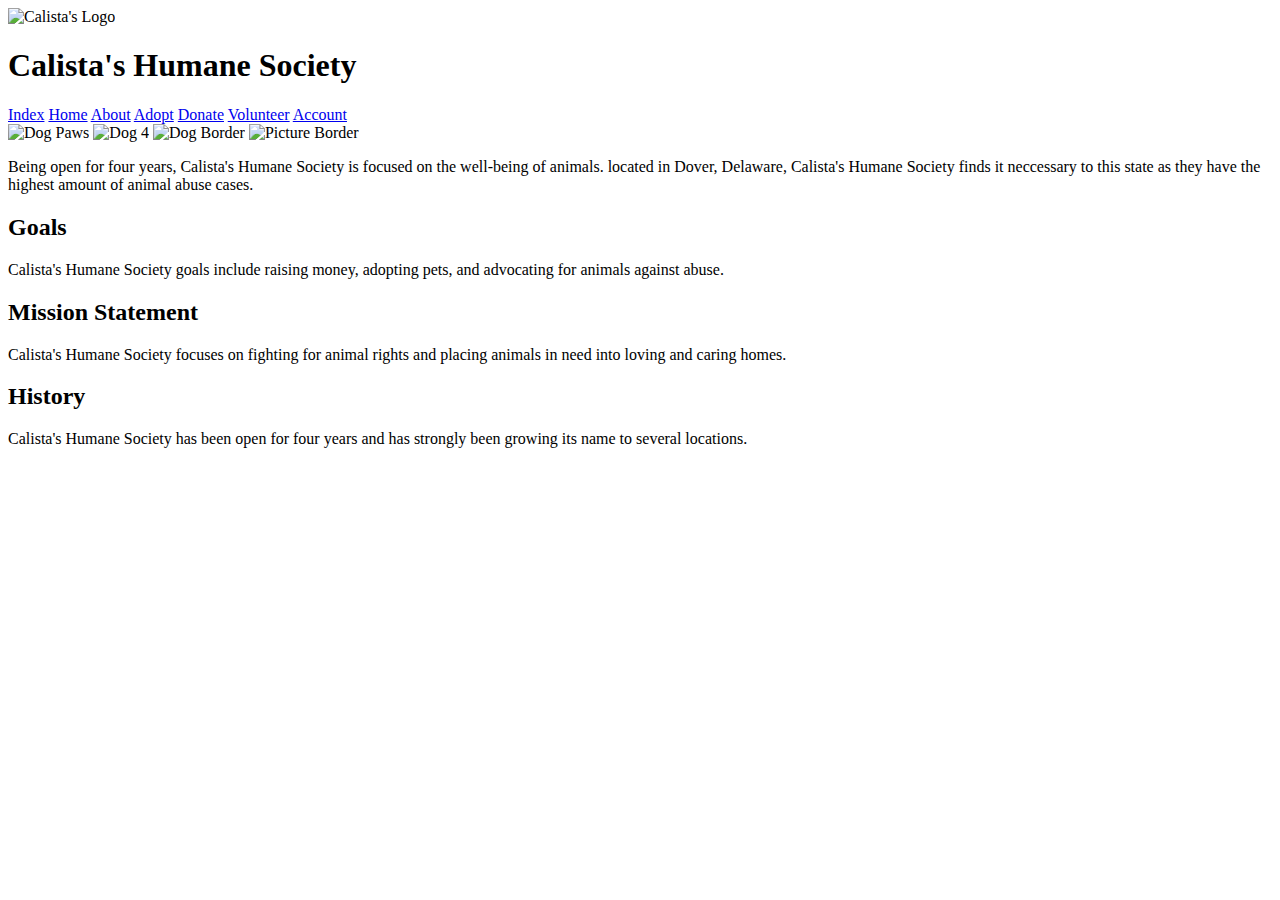
==== about.html @ 09af6541 "The Code" ====
<!DOCTYPE html>
<html lang="en">
<head>
    <meta charset="UTF-8">
    <meta http-equiv="X-UA-Compatible" content="IE=edge">
    <meta name="viewport" content="width=device-width, initial-scale=1.0">
    <title>Calista's Humane Society</title>
    <link rel="stylesheet" href="styles.css">
</head>
<header>
    <img src="images/Untitled design.svg" alt="Calista's Logo">
    <h1>Calista's Humane Society</h1>
    <nav>
        <a href="index.html" class="index">Index</a>
        <a href="home.html" class="home">Home</a>
        <a href="about.html" class="about">About</a>
        <a href="adopt.html" class="adopt">Adopt</a>
        <a href="donate.html" class="donate">Donate</a>
        <a href="volunteer.html" class="volunteer">Volunteer</a>
        <a href="account.html" class="account">Account</a>
    </nav>
</header>
    <section class="about">
        <img src="images/Untitled design (4).svg" alt="Dog Paws">
        <img src="images/Untitled design (5).svg" alt="Dog 4">
        <img src="images/Untitled design (4).svg" alt="Dog Border">
        <img src="images/Untitled (250 × 250 px).svg" alt="Picture Border">
        <p>Being open for four years, Calista's Humane Society is focused on the well-being of animals. located in Dover, Delaware, Calista's Humane Society finds it neccessary to this state as they have the highest amount of animal abuse cases.</p>
        <h2>Goals</h2>
        <p>Calista's Humane Society goals include raising money, adopting pets, and advocating for animals against abuse.</p>
        <h2>Mission Statement</h2>
        <p>Calista's Humane Society focuses on fighting for animal rights and placing animals in need into loving and caring homes.</p>
        <h2>History</h2>
        <p>Calista's Humane Society has been open for four years and has strongly been growing its name to several locations.</p>
    </section>
</html>
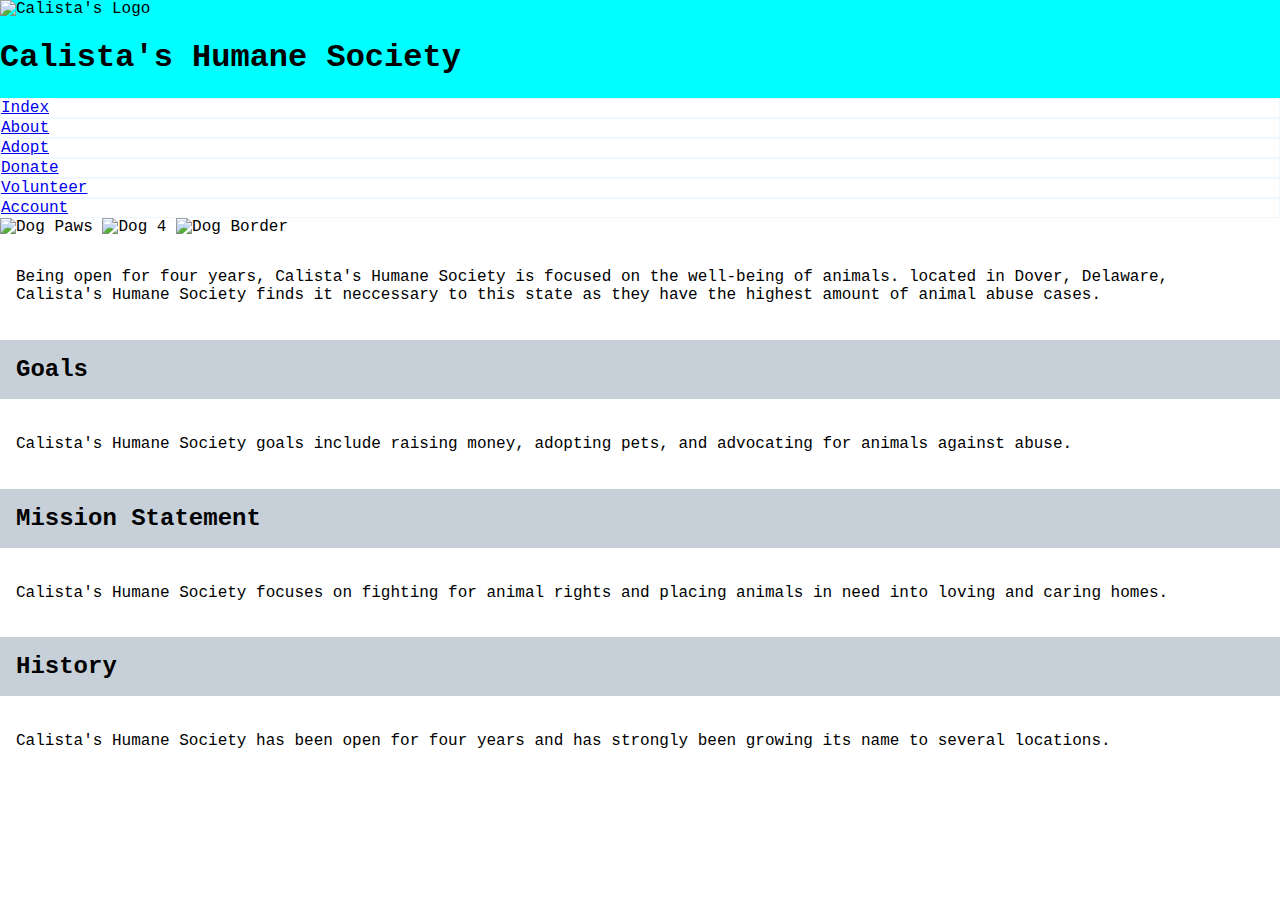
==== commit 14bd5756: "The Code" ====
--- a/about.html
+++ b/about.html
@@ -12,7 +12,6 @@
     <h1>Calista's Humane Society</h1>
     <nav>
         <a href="index.html" class="index">Index</a>
-        <a href="home.html" class="home">Home</a>
         <a href="about.html" class="about">About</a>
         <a href="adopt.html" class="adopt">Adopt</a>
         <a href="donate.html" class="donate">Donate</a>
@@ -24,13 +23,12 @@
         <img src="images/Untitled design (4).svg" alt="Dog Paws">
         <img src="images/Untitled design (5).svg" alt="Dog 4">
         <img src="images/Untitled design (4).svg" alt="Dog Border">
-        <img src="images/Untitled (250 × 250 px).svg" alt="Picture Border">
-        <p>Being open for four years, Calista's Humane Society is focused on the well-being of animals. located in Dover, Delaware, Calista's Humane Society finds it neccessary to this state as they have the highest amount of animal abuse cases.</p>
-        <h2>Goals</h2>
+        <p class="border">Being open for four years, Calista's Humane Society is focused on the well-being of animals. located in Dover, Delaware, Calista's Humane Society finds it neccessary to this state as they have the highest amount of animal abuse cases.</p>
+        <h2 class="grey">Goals</h2>
         <p>Calista's Humane Society goals include raising money, adopting pets, and advocating for animals against abuse.</p>
-        <h2>Mission Statement</h2>
+        <h2 class="grey">Mission Statement</h2>
         <p>Calista's Humane Society focuses on fighting for animal rights and placing animals in need into loving and caring homes.</p>
-        <h2>History</h2>
+        <h2 class="grey">History</h2>
         <p>Calista's Humane Society has been open for four years and has strongly been growing its name to several locations.</p>
     </section>
 </html>--- a/styles.css
+++ b/styles.css
@@ -0,0 +1,66 @@
+body{
+    margin: 0;
+    font-family:'Courier New', Courier, monospace;
+}
+header{
+    background-color: aqua;
+}
+nav{
+    background-color: white;
+}
+p{
+    padding: 1rem;
+}
+h2{
+    padding: 1rem;
+}
+.grey{
+    background-color: #c7d0d8;
+}
+.fancy::before, .fancy::after{
+    position: absolute;
+    content: url(images/Border.svg);
+    transform: scale(1);
+    width: 2rem;
+    height: 2rem;
+}
+.fancy::before{
+    top: -1rem;
+    left: 0.5rem;
+}
+.fancy::after{
+    transform: rotate(180deg);
+    bottom: -0.5rem;
+    right: 0.5rem;
+}
+.fancy{
+    position: relative;
+}
+nav>a{
+    display: block;
+    background-color: white;
+    border:1px solid aliceblue ;
+
+}
+nav>a:hover{
+    background-color:aliceblue;
+}
+.border::before, .border::after{
+    position: absolute;
+    content: url(images/Border.svg);
+    transform: scale(1);
+    width: 2rem;
+    height: 2rem;
+}
+.border::before{
+    top: -1rem;
+    left: 0.5rem;
+}
+.border::after{
+    transform: rotate(180deg);
+    bottom: -0.5rem;
+    right: 0.5rem;
+}
+.border{
+    position: relative;
+}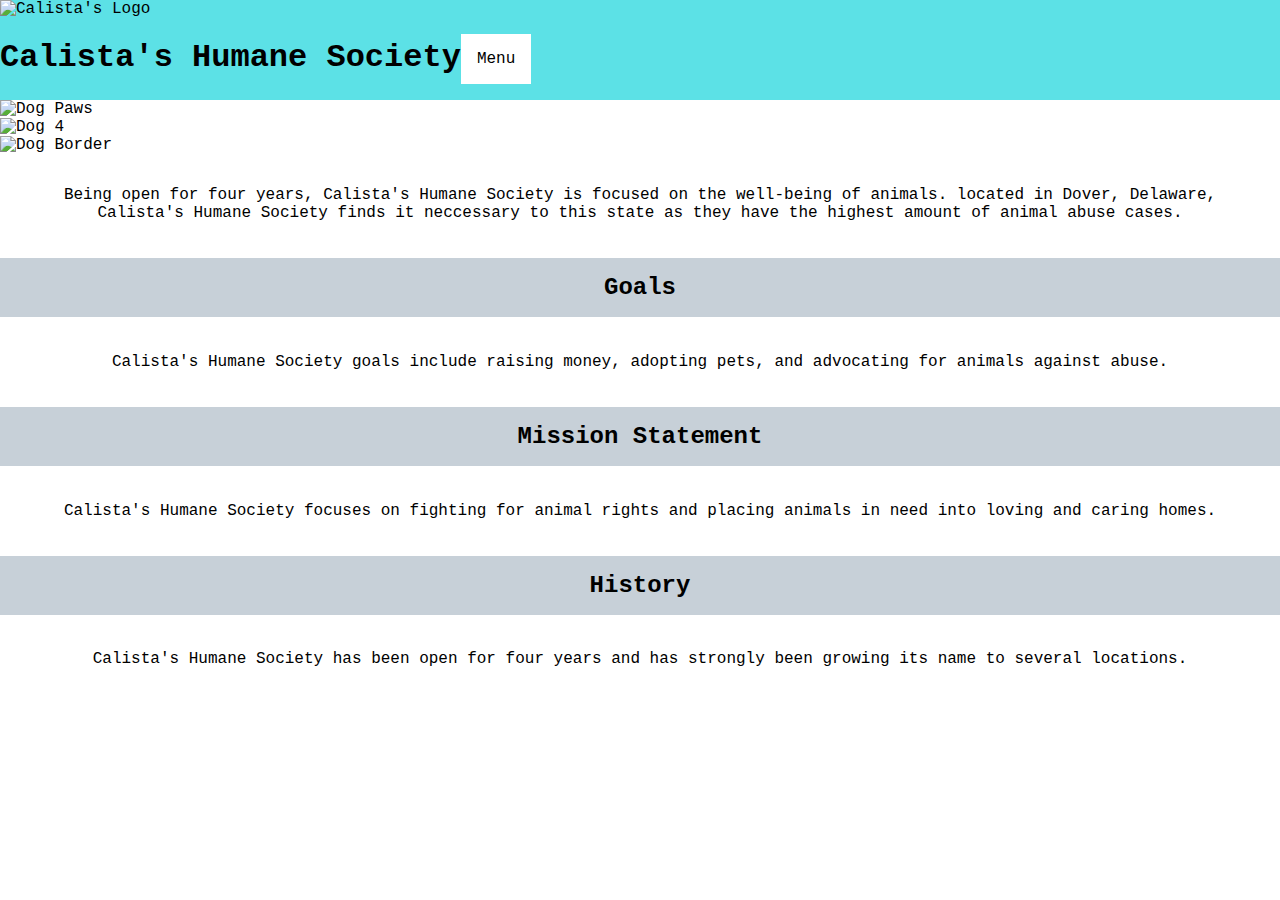
==== commit e0e581f3: "The Code" ====
--- a/about.html
+++ b/about.html
@@ -1,6 +1,7 @@
 <!DOCTYPE html>
 <html lang="en">
 <head>
+    <script src="scripts.js"></script>
     <meta charset="UTF-8">
     <meta http-equiv="X-UA-Compatible" content="IE=edge">
     <meta name="viewport" content="width=device-width, initial-scale=1.0">
@@ -10,18 +11,19 @@
 <header>
     <img src="images/Untitled design.svg" alt="Calista's Logo">
     <h1>Calista's Humane Society</h1>
-    <nav>
-        <a href="index.html" class="index">Index</a>
-        <a href="about.html" class="about">About</a>
-        <a href="adopt.html" class="adopt">Adopt</a>
-        <a href="donate.html" class="donate">Donate</a>
-        <a href="volunteer.html" class="volunteer">Volunteer</a>
-        <a href="account.html" class="account">Account</a>
+    <p onclick="toggleNav()" >Menu</p>
+    <nav class="toggle-nav">
+    <a href="index.html" class="index">Index</a>
+    <a href="about.html" class="about">About</a>
+    <a href="adopt.html" class="adopt">Adopt</a>
+    <a href="donate.html" class="donate">Donate</a>
+    <a href="volunteer.html" class="volunteer">Volunteer</a>
+    <a href="account.html" class="account">Account</a>
     </nav>
 </header>
     <section class="about">
         <img src="images/Untitled design (4).svg" alt="Dog Paws">
-        <img src="images/Untitled design (5).svg" alt="Dog 4">
+        <img src="images/Untitled design (5).svg" alt="Dog 4" class="pup">
         <img src="images/Untitled design (4).svg" alt="Dog Border">
         <p class="border">Being open for four years, Calista's Humane Society is focused on the well-being of animals. located in Dover, Delaware, Calista's Humane Society finds it neccessary to this state as they have the highest amount of animal abuse cases.</p>
         <h2 class="grey">Goals</h2>
--- a/styles.css
+++ b/styles.css
@@ -3,19 +3,38 @@
     font-family:'Courier New', Courier, monospace;
 }
 header{
-    background-color: aqua;
+    background-color: #5ce1e6;
+    display: flex;
+    position: relative;
+    flex-wrap: wrap;
+}
+header>img{
+    flex-basis: 100%;
+}
+header>p{
+    padding: 1rem;
+    background-color: white;
 }
 nav{
     background-color: white;
+    position: absolute;
+    bottom:-7rem;
+    right:-0.5rem;
+    display: none;
+}
+nav.show{
+    display: block;
 }
 p{
     padding: 1rem;
+    text-align: center;
 }
 h2{
     padding: 1rem;
 }
 .grey{
     background-color: #c7d0d8;
+    text-align: center;
 }
 .fancy::before, .fancy::after{
     position: absolute;
@@ -39,8 +58,8 @@
 nav>a{
     display: block;
     background-color: white;
-    border:1px solid aliceblue ;
-
+    border:1px solid aliceblue;
+    padding: 1rem;
 }
 nav>a:hover{
     background-color:aliceblue;
@@ -63,4 +82,14 @@
 }
 .border{
     position: relative;
+}
+.sidebyside{
+   width: 48%;
+}
+.pup{
+ display: block;
+ margin: auto;
+}
+img{
+    max-width: 100%;
 }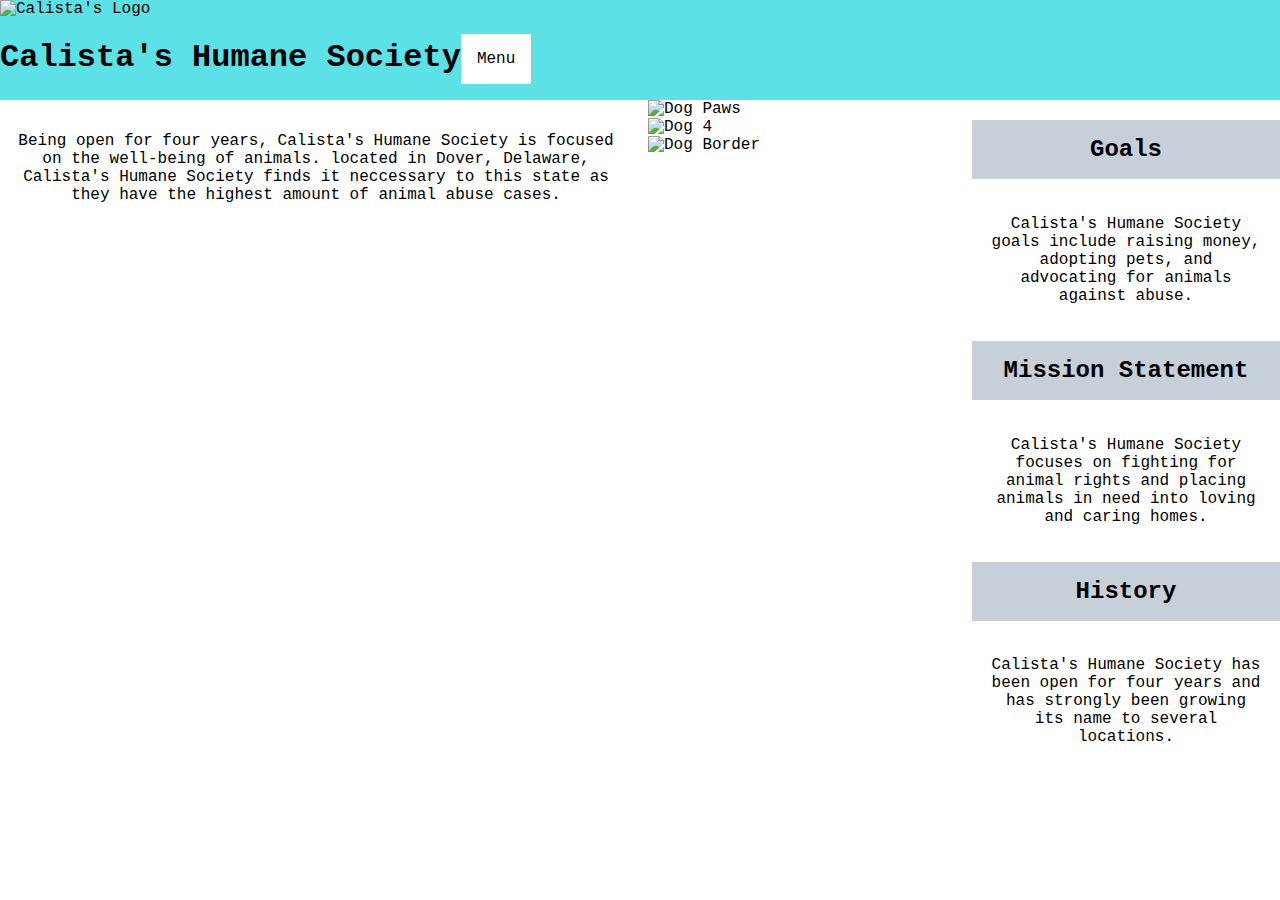
==== commit 8c00b0ae: "The Code" ====
--- a/about.html
+++ b/about.html
@@ -22,15 +22,19 @@
     </nav>
 </header>
     <section class="about">
+    <div class="aboutpage">
         <img src="images/Untitled design (4).svg" alt="Dog Paws">
         <img src="images/Untitled design (5).svg" alt="Dog 4" class="pup">
         <img src="images/Untitled design (4).svg" alt="Dog Border">
-        <p class="border">Being open for four years, Calista's Humane Society is focused on the well-being of animals. located in Dover, Delaware, Calista's Humane Society finds it neccessary to this state as they have the highest amount of animal abuse cases.</p>
+    </div>
+        <p class="border description">Being open for four years, Calista's Humane Society is focused on the well-being of animals. located in Dover, Delaware, Calista's Humane Society finds it neccessary to this state as they have the highest amount of animal abuse cases.</p>
+    <div class="goals">
         <h2 class="grey">Goals</h2>
         <p>Calista's Humane Society goals include raising money, adopting pets, and advocating for animals against abuse.</p>
         <h2 class="grey">Mission Statement</h2>
         <p>Calista's Humane Society focuses on fighting for animal rights and placing animals in need into loving and caring homes.</p>
         <h2 class="grey">History</h2>
         <p>Calista's Humane Society has been open for four years and has strongly been growing its name to several locations.</p>
+    </div>
     </section>
 </html>--- a/styles.css
+++ b/styles.css
@@ -92,4 +92,65 @@
 }
 img{
     max-width: 100%;
+}
+@media (min-width:700px){
+    section{
+        display: grid; 
+        grid-template-columns: 1fr 1fr 1fr 1fr;
+        gap: 1rem;
+    }
+    .homeabout{
+        grid-area: 2/2/3/4;
+    }
+    .sidebyside{
+        width: 100%;
+    }
+    .homecontact{
+        grid-area: 1/4/3/5;
+    }
+    .aboutpage{
+        grid-area: 1/3/2/4 ;
+    }
+    .goals{
+        grid-area: 1/4/4/5;
+    }
+    .description{
+        grid-area: 1/1/2/3;
+    }
+    .blue{
+        grid-area: 1/3/4/5;
+    }
+    .paw{
+        grid-area: 1/1/2/1 ;
+    }
+    .bone{
+        grid-area: 2/1/3/2;
+    }
+    .donation{
+        grid-area: 1/1/3/2;
+    }
+    .puppy{
+        grid-area: 1/3/3/4;
+    }
+    .runningdog{
+        grid-area:1/2/3/3;
+    }
+    .volunteering{
+        grid-area: 1/1/3/2;
+    }
+    .eventplanning{
+        grid-area: 1/4/3/5;
+    }
+    .handandheart{
+        grid-area: 1/2/3/4;
+    }
+    .accountsettings{
+        grid-area: 1/4/3/5;
+    }
+    .sidebar{
+        grid-area: 1/3/3/4;
+    }
+    .owner{
+        grid-area: 1/1/3/3;
+    }
 }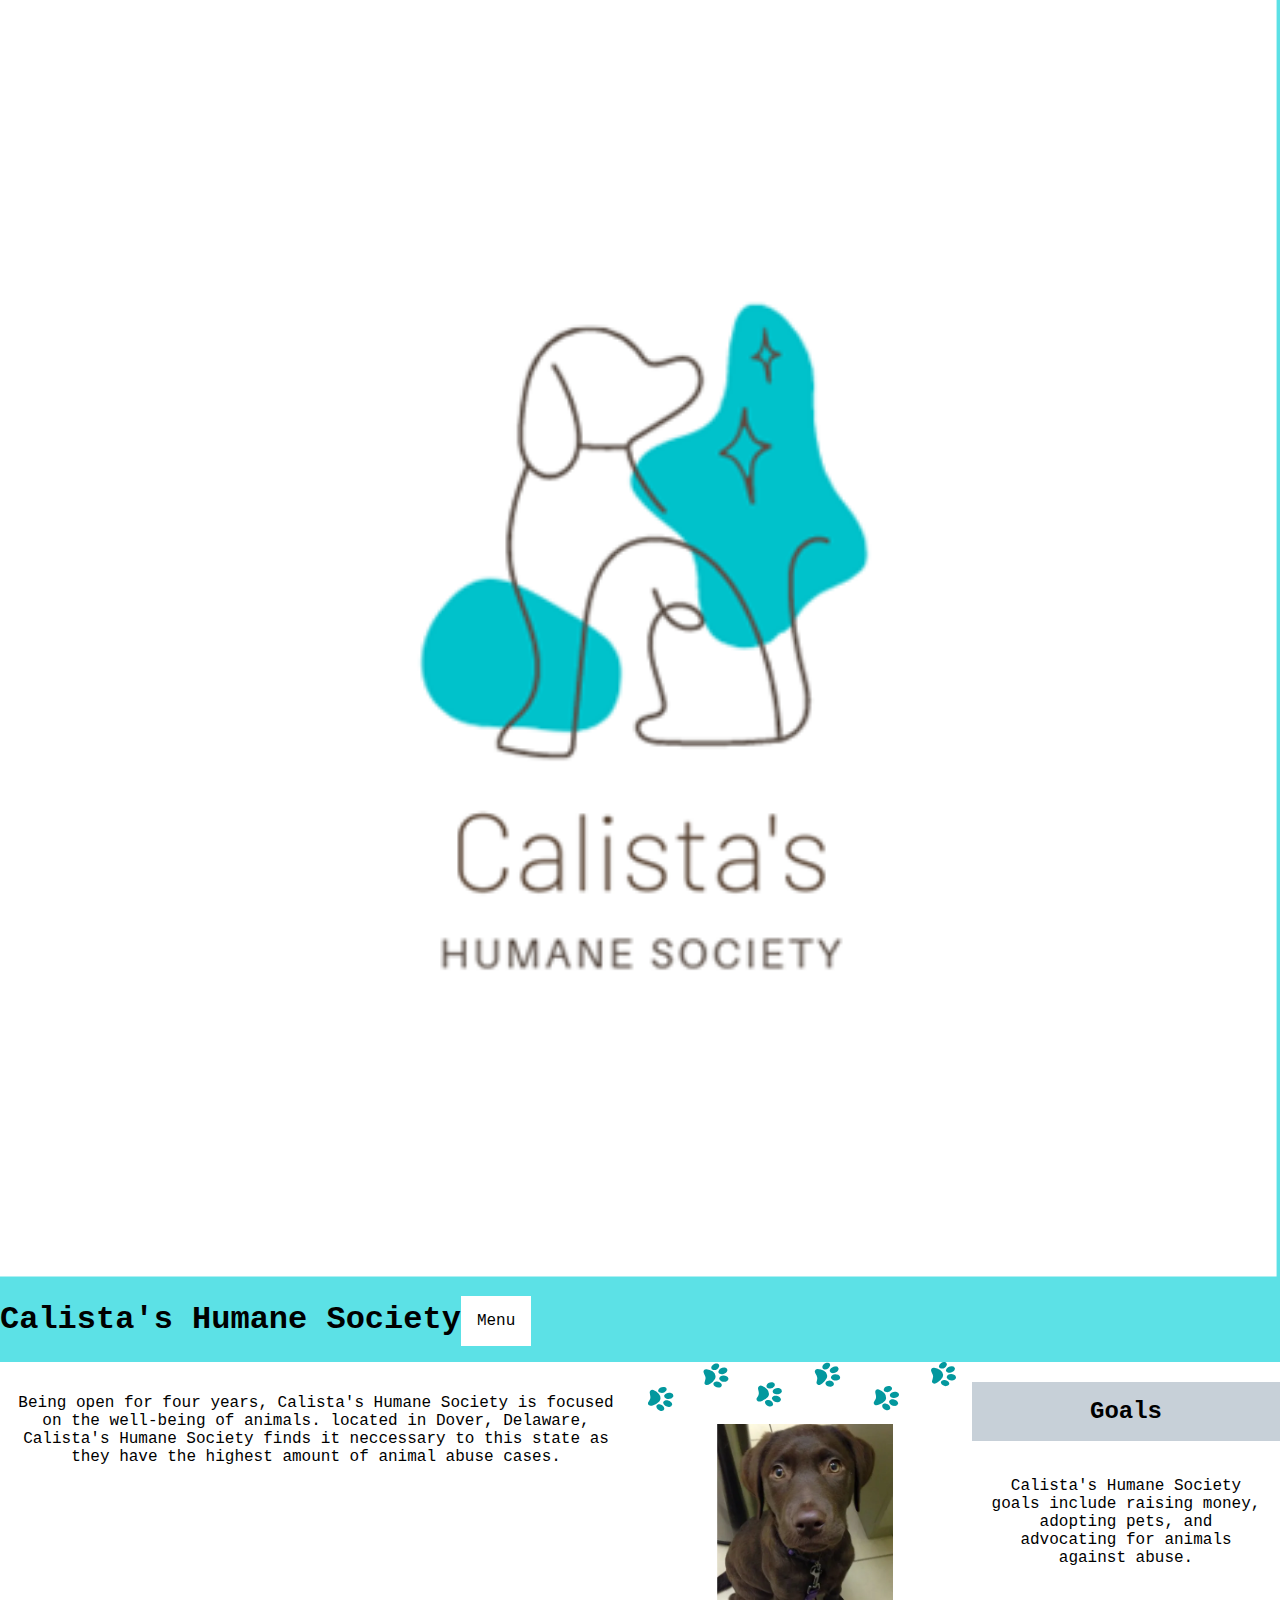
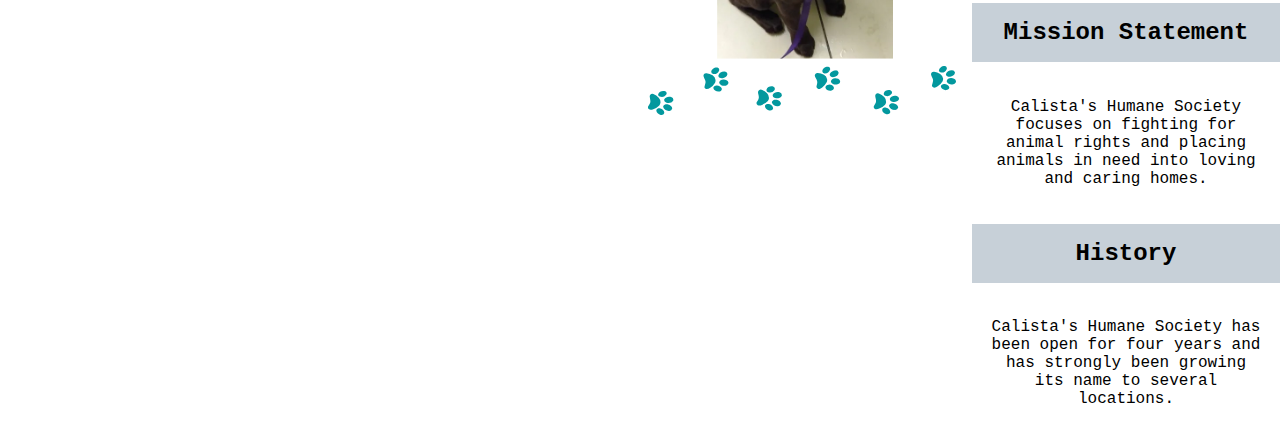
==== commit 29570475: "The Code" ====
--- a/about.html
+++ b/about.html
@@ -9,7 +9,7 @@
     <link rel="stylesheet" href="styles.css">
 </head>
 <header>
-    <img src="images/Untitled design.svg" alt="Calista's Logo">
+    <img src="Images/Untitleddesign.svg" alt="Calista's Logo">
     <h1>Calista's Humane Society</h1>
     <p onclick="toggleNav()" >Menu</p>
     <nav class="toggle-nav">
@@ -23,9 +23,9 @@
 </header>
     <section class="about">
     <div class="aboutpage">
-        <img src="images/Untitled design (4).svg" alt="Dog Paws">
-        <img src="images/Untitled design (5).svg" alt="Dog 4" class="pup">
-        <img src="images/Untitled design (4).svg" alt="Dog Border">
+        <img src="Images/Untitleddesign(4).svg" alt="Dog Paws">
+        <img src="Images/Untitleddesign(5).svg" alt="Dog 4" class="pup">
+        <img src="Images/Untitleddesign(4).svg" alt="Dog Border">
     </div>
         <p class="border description">Being open for four years, Calista's Humane Society is focused on the well-being of animals. located in Dover, Delaware, Calista's Humane Society finds it neccessary to this state as they have the highest amount of animal abuse cases.</p>
     <div class="goals">
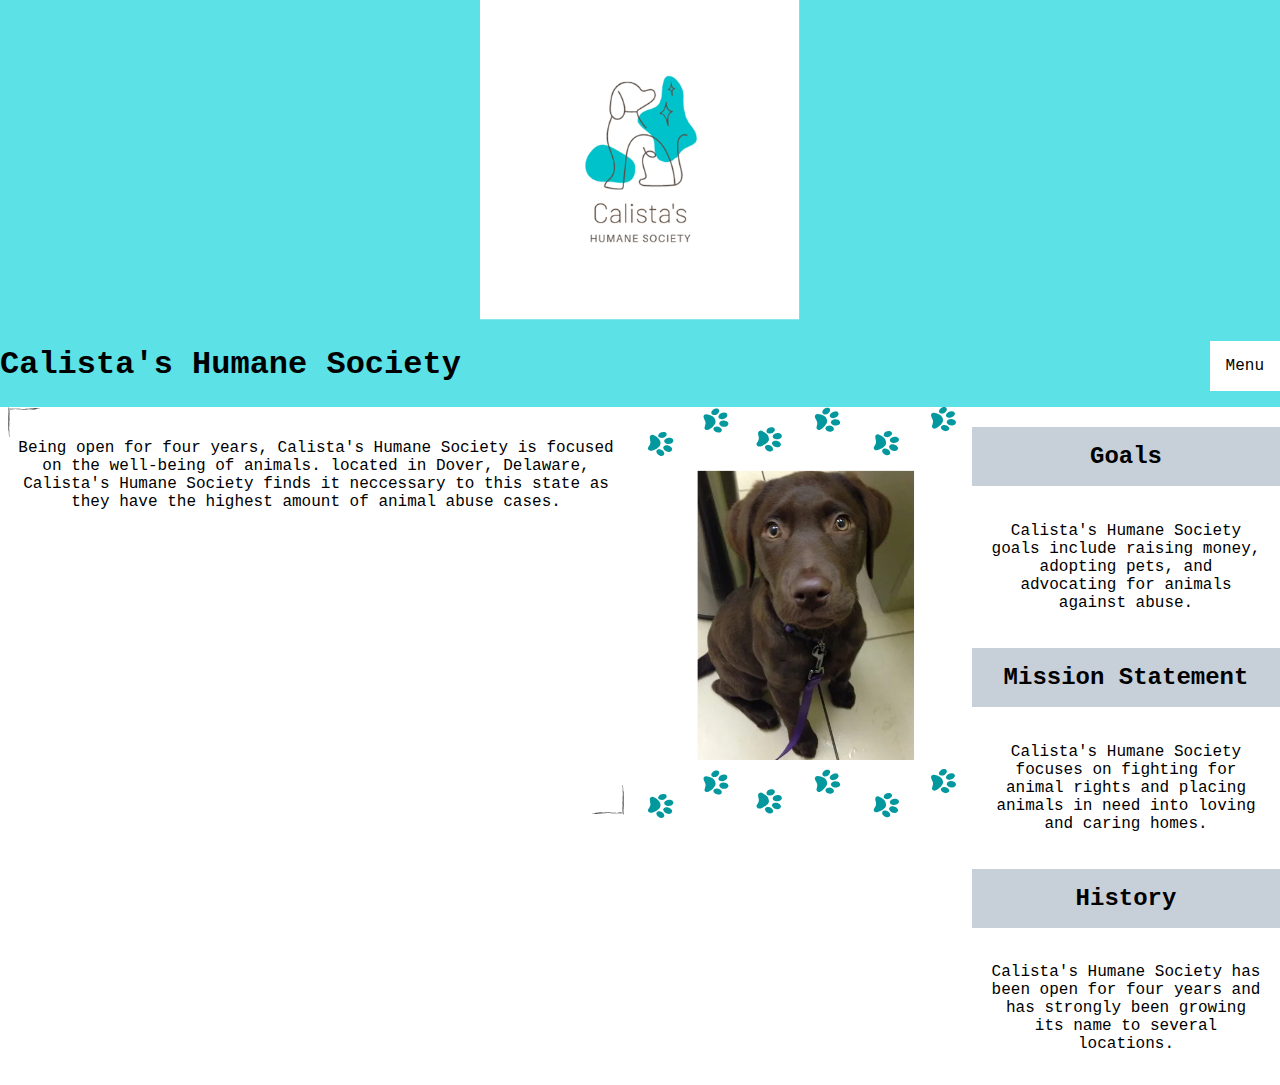
==== commit cf1b8ae1: "The Code" ====
--- a/about.html
+++ b/about.html
@@ -9,7 +9,9 @@
     <link rel="stylesheet" href="styles.css">
 </head>
 <header>
+    <div>
     <img src="Images/Untitleddesign.svg" alt="Calista's Logo">
+    </div>
     <h1>Calista's Humane Society</h1>
     <p onclick="toggleNav()" >Menu</p>
     <nav class="toggle-nav">
--- a/styles.css
+++ b/styles.css
@@ -7,9 +7,14 @@
     display: flex;
     position: relative;
     flex-wrap: wrap;
+    justify-content: space-between;
 }
-header>img{
+header>div{
     flex-basis: 100%;
+    text-align: center;
+}
+header img{
+    max-width: 20rem;
 }
 header>p{
     padding: 1rem;
@@ -38,7 +43,7 @@
 }
 .fancy::before, .fancy::after{
     position: absolute;
-    content: url(images/Border.svg);
+    content: url(Images/Border.svg);
     transform: scale(1);
     width: 2rem;
     height: 2rem;
@@ -66,7 +71,7 @@
 }
 .border::before, .border::after{
     position: absolute;
-    content: url(images/Border.svg);
+    content: url(Images/Border.svg);
     transform: scale(1);
     width: 2rem;
     height: 2rem;
@@ -153,4 +158,7 @@
     .owner{
         grid-area: 1/1/3/3;
     }
+    img{
+        width: 100%;
+    }
 }